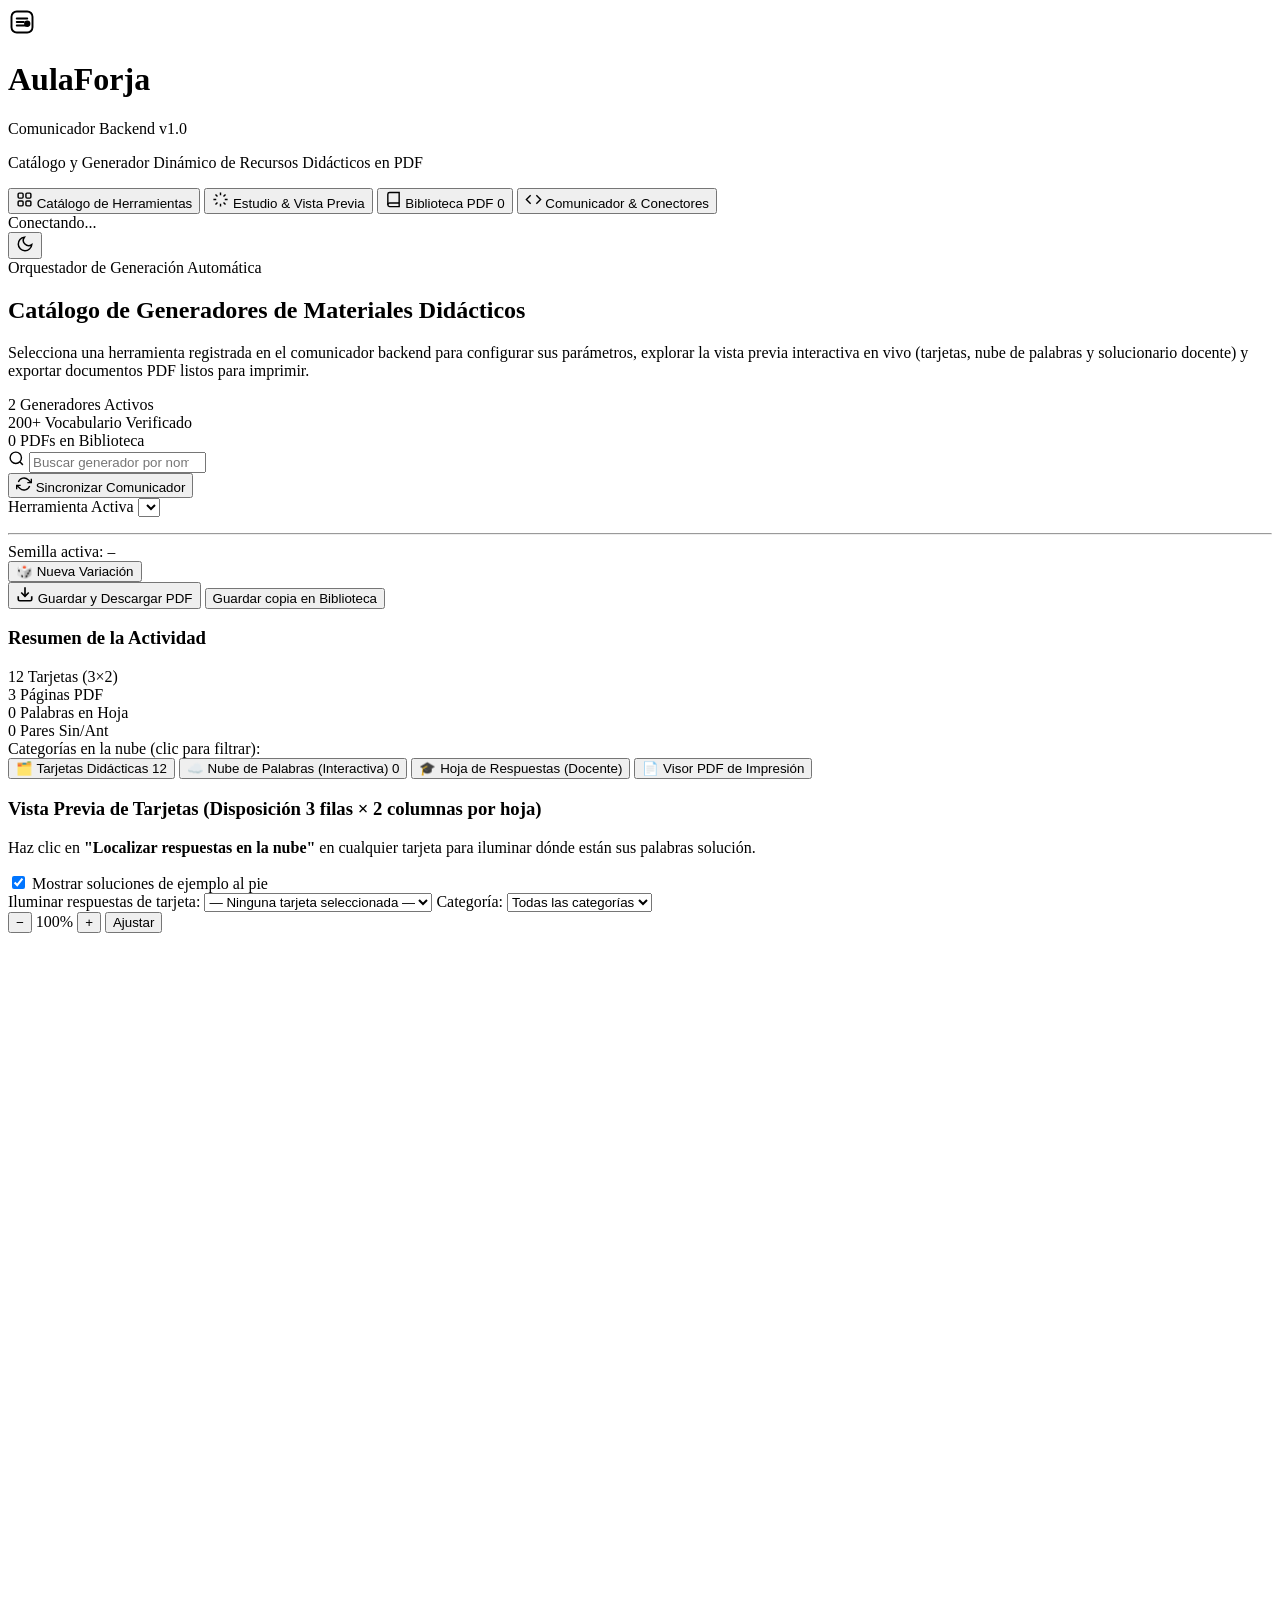
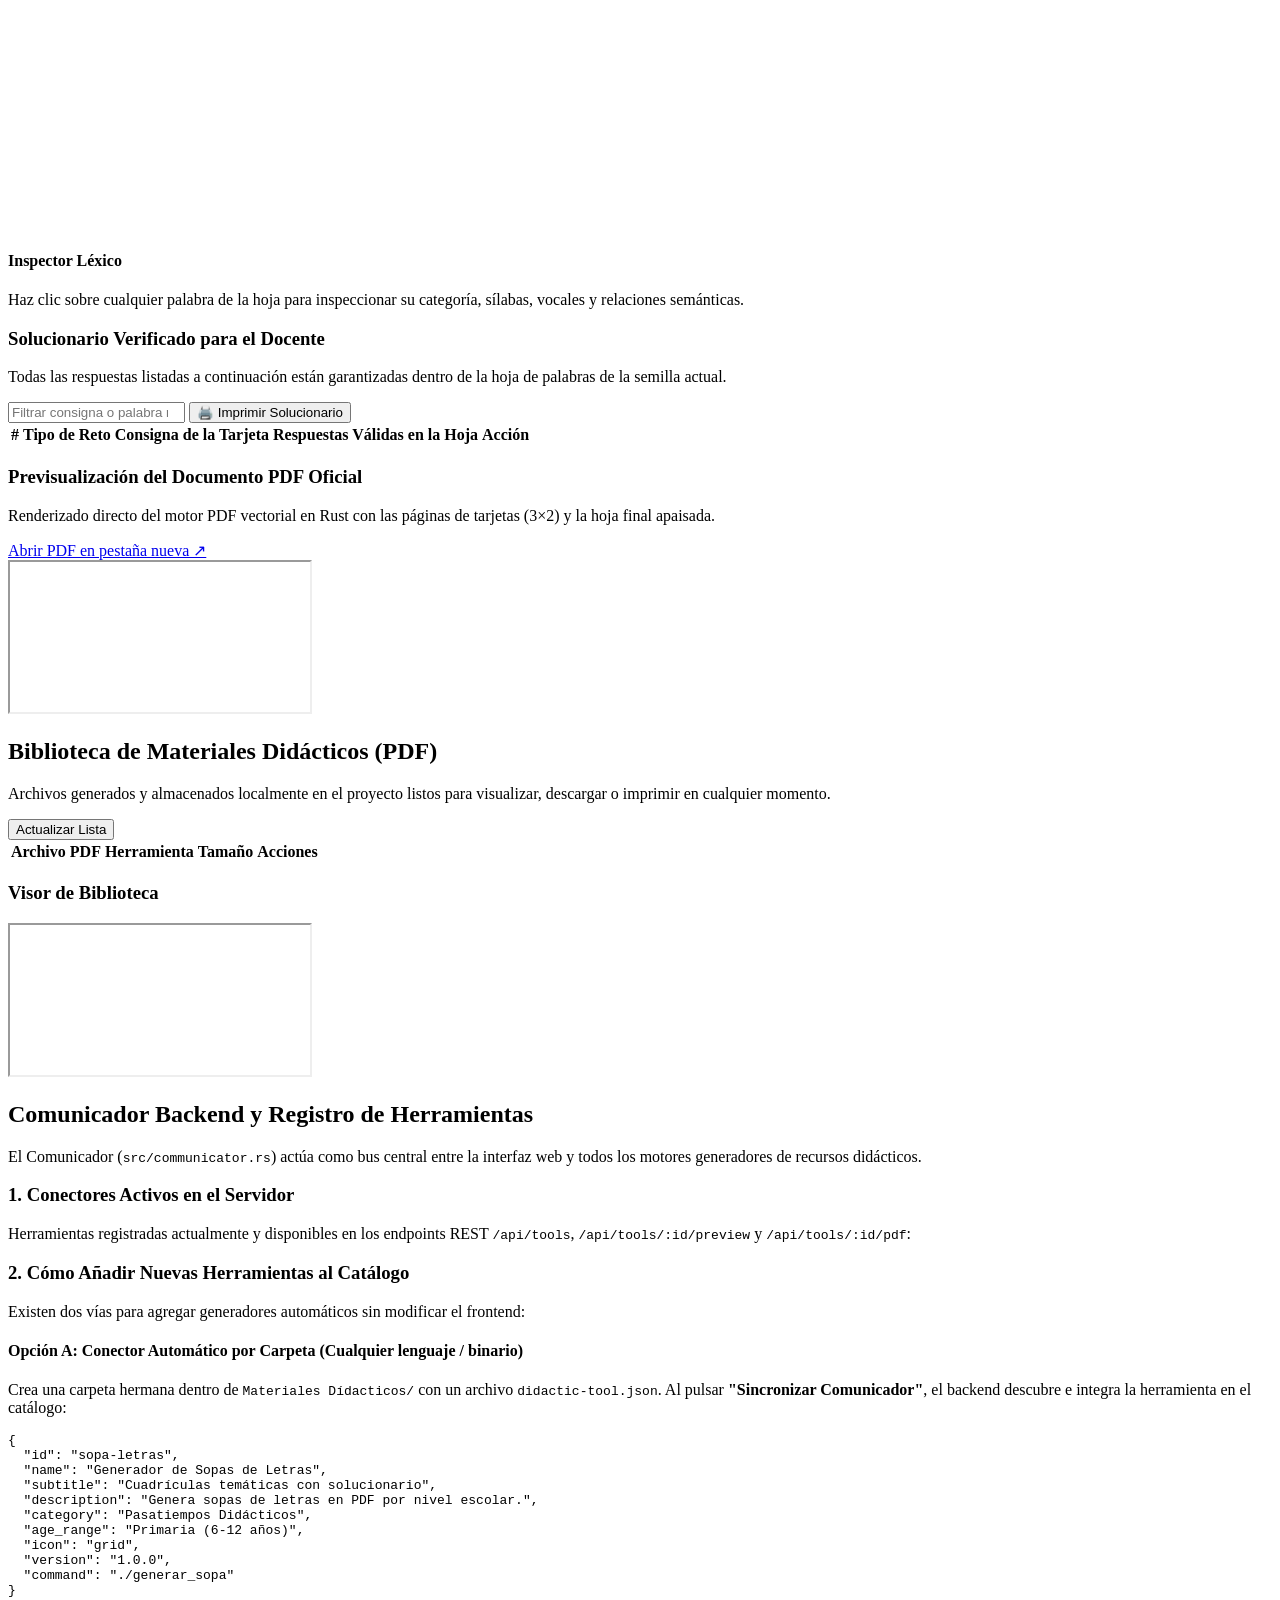
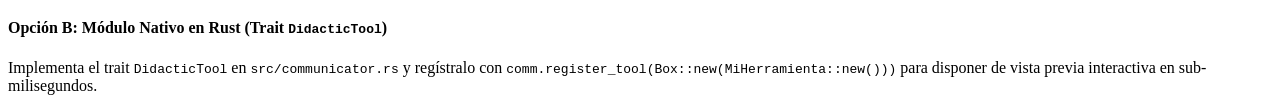
==== web/index.html @ 96e9732e "Fichas de ejemplos" ====
<!DOCTYPE html>
<html lang="es" data-theme="light">
<head>
  <meta charset="UTF-8" />
  <meta name="viewport" content="width=device-width, initial-scale=1.0" />
  <title>AulaForja — Catálogo y Estudio de Materiales Didácticos</title>
  <link rel="stylesheet" href="/styles.css" />
</head>
<body>
  <!-- CABECERA GLOBAL -->
  <header class="topbar">
    <div class="topbar-brand">
      <div class="brand-logo" aria-hidden="true">
        <svg viewBox="0 0 32 32" width="28" height="28" fill="none" stroke="currentColor" stroke-width="2.2">
          <rect x="4" y="4" width="24" height="24" rx="6" />
          <path d="M10 12h12M10 16h8M10 20h10" stroke-linecap="round" />
          <circle cx="22" cy="18" r="2.5" fill="currentColor" />
        </svg>
      </div>
      <div>
        <div class="brand-title-row">
          <h1 class="brand-title">AulaForja</h1>
          <span class="brand-pill">Comunicador Backend v1.0</span>
        </div>
        <p class="brand-subtitle">Catálogo y Generador Dinámico de Recursos Didácticos en PDF</p>
      </div>
    </div>

    <nav class="main-nav" aria-label="Navegación principal">
      <button class="nav-btn active" data-view="catalogo" id="nav-catalogo">
        <svg viewBox="0 0 24 24" width="17" height="17" fill="none" stroke="currentColor" stroke-width="2">
          <rect x="3" y="3" width="7" height="7" rx="1.5" />
          <rect x="14" y="3" width="7" height="7" rx="1.5" />
          <rect x="3" y="14" width="7" height="7" rx="1.5" />
          <rect x="14" y="14" width="7" height="7" rx="1.5" />
        </svg>
        <span>Catálogo de Herramientas</span>
      </button>
      <button class="nav-btn" data-view="estudio" id="nav-estudio">
        <svg viewBox="0 0 24 24" width="17" height="17" fill="none" stroke="currentColor" stroke-width="2">
          <path d="M12 2v4M12 18v4M4.93 4.93l2.83 2.83M16.24 16.24l2.83 2.83M2 12h4M18 12h4M4.93 19.07l2.83-2.83M16.24 7.76l2.83-2.83" />
        </svg>
        <span>Estudio &amp; Vista Previa</span>
      </button>
      <button class="nav-btn" data-view="biblioteca" id="nav-biblioteca">
        <svg viewBox="0 0 24 24" width="17" height="17" fill="none" stroke="currentColor" stroke-width="2">
          <path d="M4 19.5A2.5 2.5 0 0 1 6.5 17H20" />
          <path d="M6.5 2H20v20H6.5A2.5 2.5 0 0 1 4 19.5v-15A2.5 2.5 0 0 1 6.5 2z" />
        </svg>
        <span>Biblioteca PDF</span>
        <span class="nav-counter" id="library-count-badge">0</span>
      </button>
      <button class="nav-btn" data-view="comunicador" id="nav-comunicador">
        <svg viewBox="0 0 24 24" width="17" height="17" fill="none" stroke="currentColor" stroke-width="2">
          <polyline points="16 18 22 12 16 6" />
          <polyline points="8 6 2 12 8 18" />
        </svg>
        <span>Comunicador &amp; Conectores</span>
      </button>
    </nav>

    <div class="topbar-actions">
      <div class="status-chip" id="communicator-status-chip" title="Estado del Comunicador en Rust">
        <span class="status-dot"></span>
        <span id="communicator-status-text">Conectando...</span>
      </div>
      <button class="icon-btn" id="theme-toggle-btn" title="Cambiar modo claro/oscuro" aria-label="Cambiar tema">
        <svg viewBox="0 0 24 24" width="18" height="18" fill="none" stroke="currentColor" stroke-width="2">
          <path d="M21 12.79A9 9 0 1 1 11.21 3 7 7 0 0 0 21 12.79z" />
        </svg>
      </button>
    </div>
  </header>

  <!-- CONTENEDOR PRINCIPAL DE VISTAS -->
  <main class="main-container">

    <!-- =================================================================== -->
    <!-- VISTA 1: CATÁLOGO DE HERRAMIENTAS DIDÁCTICAS                        -->
    <!-- =================================================================== -->
    <section class="view-section active" id="view-catalogo">
      <div class="hero-banner">
        <div class="hero-content">
          <span class="eyebrow-badge">Orquestador de Generación Automática</span>
          <h2>Catálogo de Generadores de Materiales Didácticos</h2>
          <p>
            Selecciona una herramienta registrada en el comunicador backend para configurar sus parámetros,
            explorar la vista previa interactiva en vivo (tarjetas, nube de palabras y solucionario docente)
            y exportar documentos PDF listos para imprimir.
          </p>
        </div>
        <div class="hero-stats" id="catalog-hero-stats">
          <div class="stat-box">
            <span class="stat-val" id="stat-tools-count">2</span>
            <span class="stat-lbl">Generadores Activos</span>
          </div>
          <div class="stat-box">
            <span class="stat-val" id="stat-lexicon-count">200+</span>
            <span class="stat-lbl">Vocabulario Verificado</span>
          </div>
          <div class="stat-box">
            <span class="stat-val" id="stat-pdfs-count">0</span>
            <span class="stat-lbl">PDFs en Biblioteca</span>
          </div>
        </div>
      </div>

      <div class="catalog-toolbar">
        <div class="search-input-wrap">
          <svg viewBox="0 0 24 24" width="17" height="17" fill="none" stroke="currentColor" stroke-width="2">
            <circle cx="11" cy="11" r="8" />
            <line x1="21" y1="21" x2="16.65" y2="16.65" />
          </svg>
          <input type="search" id="catalog-search-input" placeholder="Buscar generador por nombre, categoría o habilidad (ej. Palabrea, sinónimos, sílabas)..." />
        </div>
        <div class="catalog-toolbar-right">
          <button class="secondary-btn" id="rescan-tools-btn" title="Buscar nuevas herramientas con didactic-tool.json">
            <svg viewBox="0 0 24 24" width="16" height="16" fill="none" stroke="currentColor" stroke-width="2">
              <polyline points="23 4 23 10 17 10" />
              <polyline points="1 20 1 14 7 14" />
              <path d="M3.51 9a9 9 0 0 1 14.85-3.36L23 10M1 14l4.64 4.36A9 9 0 0 0 20.49 15" />
            </svg>
            <span>Sincronizar Comunicador</span>
          </button>
        </div>
      </div>

      <div class="tools-grid" id="catalog-tools-grid">
        <!-- Renderizado dinámicamente desde /api/tools -->
      </div>
    </section>

    <!-- =================================================================== -->
    <!-- VISTA 2: ESTUDIO INTERACTIVO CON VISTA PREVIA EN VIVO               -->
    <!-- =================================================================== -->
    <section class="view-section" id="view-estudio">
      <div class="studio-layout">
        <!-- Panel Lateral de Configuración -->
        <aside class="studio-sidebar">
          <div class="sidebar-card">
            <div class="sidebar-header">
              <label for="studio-tool-selector" class="field-label">Herramienta Activa</label>
              <select id="studio-tool-selector" class="select-control"></select>
              <p class="tool-mini-desc" id="studio-tool-desc"></p>
            </div>

            <hr class="divider" />

            <form id="studio-params-form" class="params-form">
              <!-- Controles generados dinámicamente según el schema del comunicador -->
            </form>

            <div class="seed-bar">
              <div class="seed-display">
                <span class="seed-label">Semilla activa:</span>
                <code id="active-seed-code">—</code>
              </div>
              <button type="button" class="mini-btn" id="random-seed-btn" title="Generar una distribución completamente nueva">
                🎲 Nueva Variación
              </button>
            </div>

            <div class="studio-actions">
              <button type="button" class="primary-btn full-width" id="generate-download-btn">
                <svg viewBox="0 0 24 24" width="18" height="18" fill="none" stroke="currentColor" stroke-width="2.2">
                  <path d="M21 15v4a2 2 0 0 1-2 2H5a2 2 0 0 1-2-2v-4" />
                  <polyline points="7 10 12 15 17 10" />
                  <line x1="12" y1="15" x2="12" y2="3" />
                </svg>
                <span>Guardar y Descargar PDF</span>
              </button>
              <button type="button" class="secondary-btn full-width" id="save-library-only-btn">
                <span>Guardar copia en Biblioteca</span>
              </button>
            </div>
          </div>

          <!-- Resumen Estadístico de la Hoja Actual -->
          <div class="sidebar-card stats-summary-card">
            <h3 class="card-section-title">Resumen de la Actividad</h3>
            <div class="kpi-grid">
              <div class="kpi-item">
                <span class="kpi-num" id="kpi-total-cards">12</span>
                <span class="kpi-txt">Tarjetas (3×2)</span>
              </div>
              <div class="kpi-item">
                <span class="kpi-num" id="kpi-total-pages">3</span>
                <span class="kpi-txt">Páginas PDF</span>
              </div>
              <div class="kpi-item">
                <span class="kpi-num" id="kpi-placed-words">0</span>
                <span class="kpi-txt">Palabras en Hoja</span>
              </div>
              <div class="kpi-item">
                <span class="kpi-num" id="kpi-syn-ant-pairs">0</span>
                <span class="kpi-txt">Pares Sin/Ant</span>
              </div>
            </div>
            <div class="category-chips-wrap">
              <span class="sub-label">Categorías en la nube (clic para filtrar):</span>
              <div class="category-pills" id="summary-category-pills"></div>
            </div>
          </div>
        </aside>

        <!-- Área Principal de Vista Previa en Vivo -->
        <div class="studio-workspace">
          <!-- Barra de Pestañas del Estudio -->
          <div class="preview-tabs-bar">
            <div class="preview-tabs" role="tablist">
              <button class="preview-tab active" data-tab="cards" role="tab">
                <span>🗂️ Tarjetas Didácticas</span>
                <span class="tab-pill" id="tab-cards-count">12</span>
              </button>
              <button class="preview-tab" data-tab="wordcloud" role="tab">
                <span>☁️ Nube de Palabras (Interactiva)</span>
                <span class="tab-pill" id="tab-words-count">0</span>
              </button>
              <button class="preview-tab" data-tab="teacher" role="tab">
                <span>🎓 Hoja de Respuestas (Docente)</span>
              </button>
              <button class="preview-tab" data-tab="pdf" role="tab">
                <span>📄 Visor PDF de Impresión</span>
              </button>
            </div>

            <div class="preview-toolbar-info" id="active-selection-banner" hidden>
              <span id="active-selection-text">Tarjeta seleccionada</span>
              <button type="button" class="clear-selection-btn" id="clear-highlight-btn">Limpiar resaltado ✕</button>
            </div>
          </div>

          <!-- PESTAÑA 1: TARJETAS DIDÁCTICAS (CUADRÍCULA 3x2) -->
          <div class="preview-pane active" id="pane-cards">
            <div class="pane-Intro-bar">
              <div>
                <h3>Vista Previa de Tarjetas (Disposición 3 filas × 2 columnas por hoja)</h3>
                <p>Haz clic en <strong>"Localizar respuestas en la nube"</strong> en cualquier tarjeta para iluminar dónde están sus palabras solución.</p>
              </div>
              <div class="toggle-group">
                <label class="checkbox-label">
                  <input type="checkbox" id="toggle-card-solutions" checked />
                  <span>Mostrar soluciones de ejemplo al pie</span>
                </label>
              </div>
            </div>
            <div id="cards-pages-container" class="cards-pages-container">
              <!-- Hojas de 6 tarjetas renderizadas dinámicamente -->
            </div>
          </div>

          <!-- PESTAÑA 2: NUBE DE PALABRAS INTERACTIVA (SVG) -->
          <div class="preview-pane" id="pane-wordcloud">
            <div class="wordcloud-controls-bar">
              <div class="wc-controls-left">
                <label for="wc-card-highlight-select" class="inline-label">Iluminar respuestas de tarjeta:</label>
                <select id="wc-card-highlight-select" class="select-control compact">
                  <option value="">— Ninguna tarjeta seleccionada —</option>
                </select>
                <label for="wc-category-filter-select" class="inline-label">Categoría:</label>
                <select id="wc-category-filter-select" class="select-control compact">
                  <option value="">Todas las categorías</option>
                </select>
              </div>
              <div class="wc-controls-right">
                <button type="button" class="mini-btn" id="wc-zoom-out-btn" title="Alejar">−</button>
                <span class="zoom-label" id="wc-zoom-label">100%</span>
                <button type="button" class="mini-btn" id="wc-zoom-in-btn" title="Acercar">+</button>
                <button type="button" class="mini-btn" id="wc-zoom-reset-btn" title="Ajustar a pantalla">Ajustar</button>
              </div>
            </div>

            <div class="wordcloud-stage-layout">
              <div class="svg-sheet-viewport" id="svg-sheet-viewport">
                <div class="svg-sheet-wrapper" id="svg-sheet-wrapper">
                  <svg id="wordcloud-svg" xmlns="http://www.w3.org/2000/svg" viewBox="0 0 841.89 595.28"></svg>
                </div>
              </div>

              <!-- Inspector Léxico de Palabra Seleccionada -->
              <aside class="word-inspector-panel" id="word-inspector-panel">
                <h4 class="inspector-title">Inspector Léxico</h4>
                <p class="inspector-hint" id="inspector-empty-hint">
                  Haz clic sobre cualquier palabra de la hoja para inspeccionar su categoría, sílabas, vocales y relaciones semánticas.
                </p>
                <div id="inspector-details" hidden>
                  <div class="inspector-word-header">
                    <span class="inspector-word-big" id="insp-word">—</span>
                    <span class="inspector-cat-badge" id="insp-category">—</span>
                  </div>
                  <div class="inspector-metrics">
                    <div class="insp-metric">
                      <span class="m-val" id="insp-syllables">0</span>
                      <span class="m-lbl">Sílabas</span>
                    </div>
                    <div class="insp-metric">
                      <span class="m-val" id="insp-letters">0</span>
                      <span class="m-lbl">Letras</span>
                    </div>
                    <div class="insp-metric">
                      <span class="m-val" id="insp-vowels">0</span>
                      <span class="m-lbl">Vocales</span>
                    </div>
                    <div class="insp-metric">
                      <span class="m-val" id="insp-consonants">0</span>
                      <span class="m-lbl">Consonantes</span>
                    </div>
                  </div>
                  <div class="inspector-relations">
                    <div class="rel-block">
                      <span class="rel-title">Sinónimos en esta hoja:</span>
                      <div id="insp-synonyms" class="rel-pills">—</div>
                    </div>
                    <div class="rel-block">
                      <span class="rel-title">Antónimos en esta hoja:</span>
                      <div id="insp-antonyms" class="rel-pills">—</div>
                    </div>
                    <div class="rel-block">
                      <span class="rel-title">Tarjetas que acepta esta palabra:</span>
                      <div id="insp-matching-cards" class="rel-cards-list"></div>
                    </div>
                  </div>
                </div>
              </aside>
            </div>
          </div>

          <!-- PESTAÑA 3: HOJA DE RESPUESTAS PARA EL DOCENTE (SOLUCIONARIO) -->
          <div class="preview-pane" id="pane-teacher">
            <div class="pane-Intro-bar">
              <div>
                <h3>Solucionario Verificado para el Docente</h3>
                <p>Todas las respuestas listadas a continuación están garantizadas dentro de la hoja de palabras de la semilla actual.</p>
              </div>
              <div class="teacher-actions">
                <input type="search" id="teacher-search-input" class="compact-search" placeholder="Filtrar consigna o palabra respuesta..." />
                <button type="button" class="secondary-btn" id="print-teacher-key-btn">🖨️ Imprimir Solucionario</button>
              </div>
            </div>

            <div class="teacher-table-wrap">
              <table class="teacher-table">
                <thead>
                  <tr>
                    <th>#</th>
                    <th>Tipo de Reto</th>
                    <th>Consigna de la Tarjeta</th>
                    <th>Respuestas Válidas en la Hoja</th>
                    <th>Acción</th>
                  </tr>
                </thead>
                <tbody id="teacher-solutions-tbody">
                  <!-- Filas generadas dinámicamente -->
                </tbody>
              </table>
            </div>
          </div>

          <!-- PESTAÑA 4: VISOR PDF INTEGRADO -->
          <div class="preview-pane" id="pane-pdf">
            <div class="pane-Intro-bar">
              <div>
                <h3>Previsualización del Documento PDF Oficial</h3>
                <p>Renderizado directo del motor PDF vectorial en Rust con las páginas de tarjetas (3×2) y la hoja final apaisada.</p>
              </div>
              <div>
                <a id="direct-pdf-open-link" href="#" target="_blank" rel="noopener" class="secondary-btn">Abrir PDF en pestaña nueva ↗</a>
              </div>
            </div>
            <div class="pdf-iframe-container">
              <iframe id="pdf-preview-iframe" title="Vista previa del PDF generado" class="pdf-iframe"></iframe>
            </div>
          </div>
        </div>
      </div>
    </section>

    <!-- =================================================================== -->
    <!-- VISTA 3: BIBLIOTECA DE MATERIALES GENERADOS                         -->
    <!-- =================================================================== -->
    <section class="view-section" id="view-biblioteca">
      <div class="section-header-row">
        <div>
          <h2>Biblioteca de Materiales Didácticos (PDF)</h2>
          <p>Archivos generados y almacenados localmente en el proyecto listos para visualizar, descargar o imprimir en cualquier momento.</p>
        </div>
        <button type="button" class="secondary-btn" id="refresh-library-btn">Actualizar Lista</button>
      </div>

      <div class="library-layout">
        <div class="library-list-card">
          <table class="library-table">
            <thead>
              <tr>
                <th>Archivo PDF</th>
                <th>Herramienta</th>
                <th>Tamaño</th>
                <th>Acciones</th>
              </tr>
            </thead>
            <tbody id="library-files-tbody">
              <!-- Archivos listados desde /api/materials -->
            </tbody>
          </table>
        </div>

        <div class="library-viewer-card">
          <div class="library-viewer-header">
            <h3 id="library-viewer-title">Visor de Biblioteca</h3>
            <a id="library-viewer-download" href="#" download class="mini-btn" hidden>Descargar PDF</a>
          </div>
          <iframe id="library-pdf-iframe" title="Visor de archivo de biblioteca" class="pdf-iframe"></iframe>
        </div>
      </div>
    </section>

    <!-- =================================================================== -->
    <!-- VISTA 4: ARQUITECTURA DEL COMUNICADOR Y CONECTORES                  -->
    <!-- =================================================================== -->
    <section class="view-section" id="view-comunicador">
      <div class="section-header-row">
        <div>
          <h2>Comunicador Backend y Registro de Herramientas</h2>
          <p>
            El Comunicador (<code>src/communicator.rs</code>) actúa como bus central entre la interfaz web y todos los motores generadores de recursos didácticos.
          </p>
        </div>
      </div>

      <div class="comm-grid">
        <div class="comm-card">
          <h3>1. Conectores Activos en el Servidor</h3>
          <p>Herramientas registradas actualmente y disponibles en los endpoints REST <code>/api/tools</code>, <code>/api/tools/:id/preview</code> y <code>/api/tools/:id/pdf</code>:</p>
          <div id="comm-registered-list" class="comm-registered-list"></div>
        </div>

        <div class="comm-card">
          <h3>2. Cómo Añadir Nuevas Herramientas al Catálogo</h3>
          <p>Existen dos vías para agregar generadores automáticos sin modificar el frontend:</p>

          <div class="guide-step">
            <h4>Opción A: Conector Automático por Carpeta (Cualquier lenguaje / binario)</h4>
            <p>
              Crea una carpeta hermana dentro de <code>Materiales Dídacticos/</code> con un archivo <code>didactic-tool.json</code>.
              Al pulsar <strong>"Sincronizar Comunicador"</strong>, el backend descubre e integra la herramienta en el catálogo:
            </p>
            <pre class="code-block">{
  "id": "sopa-letras",
  "name": "Generador de Sopas de Letras",
  "subtitle": "Cuadrículas temáticas con solucionario",
  "description": "Genera sopas de letras en PDF por nivel escolar.",
  "category": "Pasatiempos Didácticos",
  "age_range": "Primaria (6-12 años)",
  "icon": "grid",
  "version": "1.0.0",
  "command": "./generar_sopa"
}</pre>
          </div>

          <div class="guide-step">
            <h4>Opción B: Módulo Nativo en Rust (Trait <code>DidacticTool</code>)</h4>
            <p>
              Implementa el trait <code>DidacticTool</code> en <code>src/communicator.rs</code> y regístralo con <code>comm.register_tool(Box::new(MiHerramienta::new()))</code> para disponer de vista previa interactiva en sub-milisegundos.
            </p>
          </div>
        </div>
      </div>
    </section>

  </main>

  <!-- NOTIFICACIÓN TOAST -->
  <div id="toast-notification" class="toast" hidden></div>

  <script src="/app.js"></script>
</body>
</html>
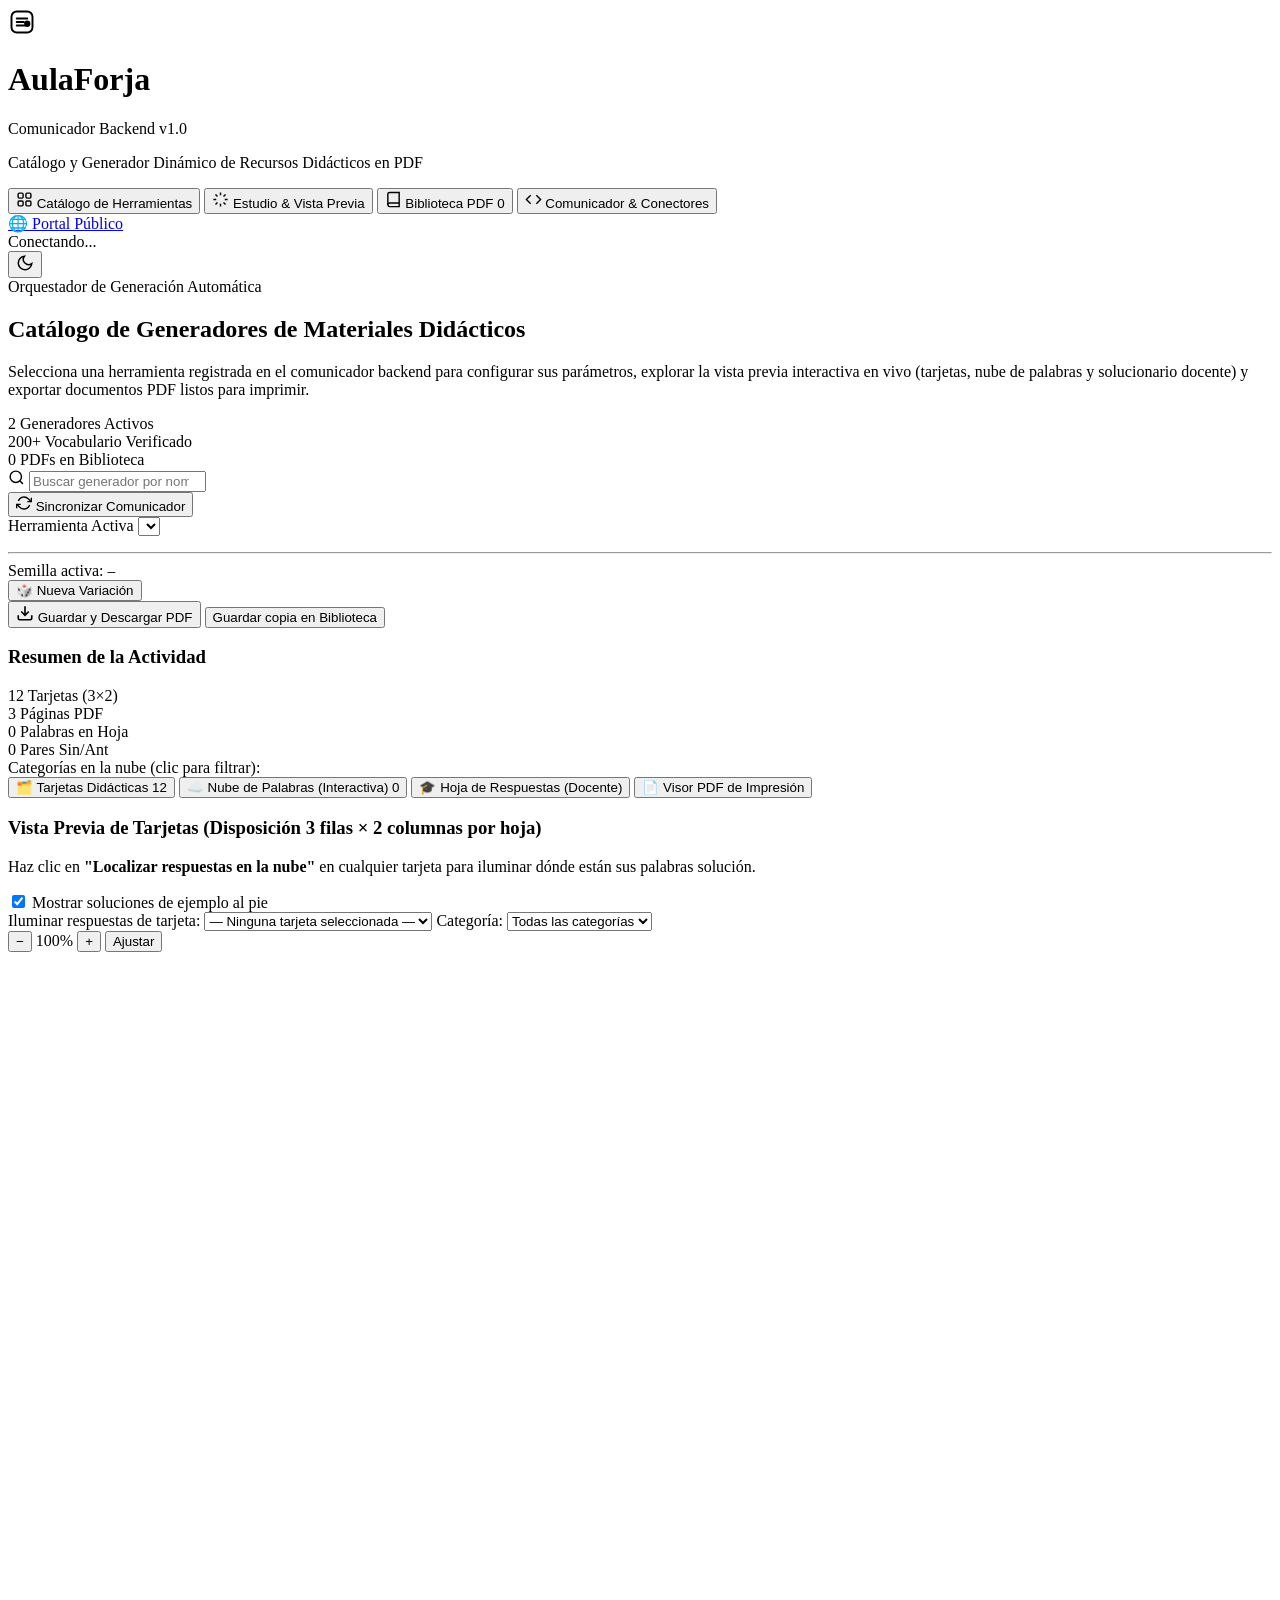
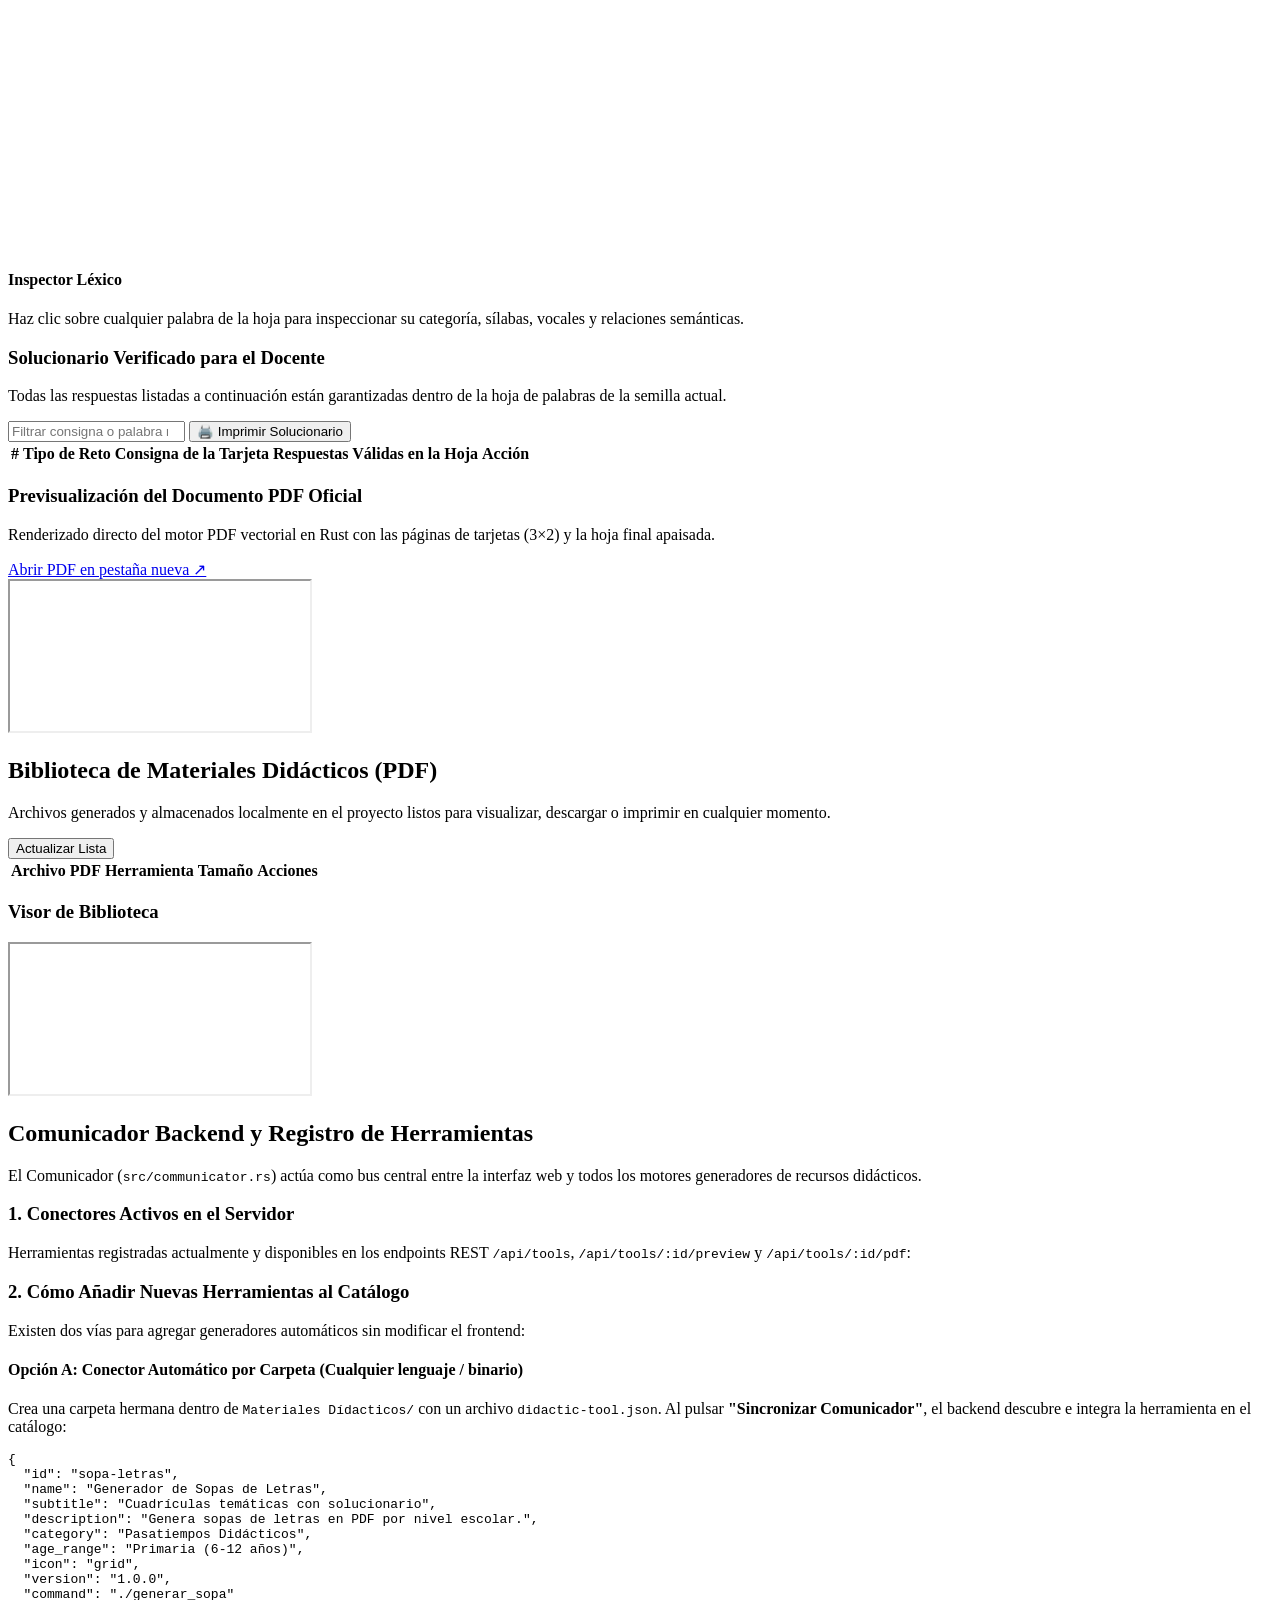
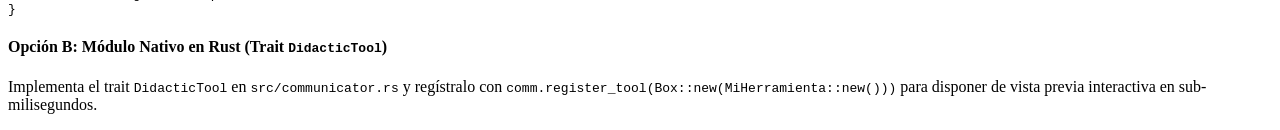
==== commit f7060928: "Actualización mayor" ====
--- a/web/index.html
+++ b/web/index.html
@@ -60,6 +60,9 @@
     </nav>
 
     <div class="topbar-actions">
+      <a href="/publico" target="_blank" rel="noopener" class="secondary-btn" title="Abrir Portal para Público General">
+        <span>🌐 Portal Público</span>
+      </a>
       <div class="status-chip" id="communicator-status-chip" title="Estado del Comunicador en Rust">
         <span class="status-dot"></span>
         <span id="communicator-status-text">Conectando...</span>
